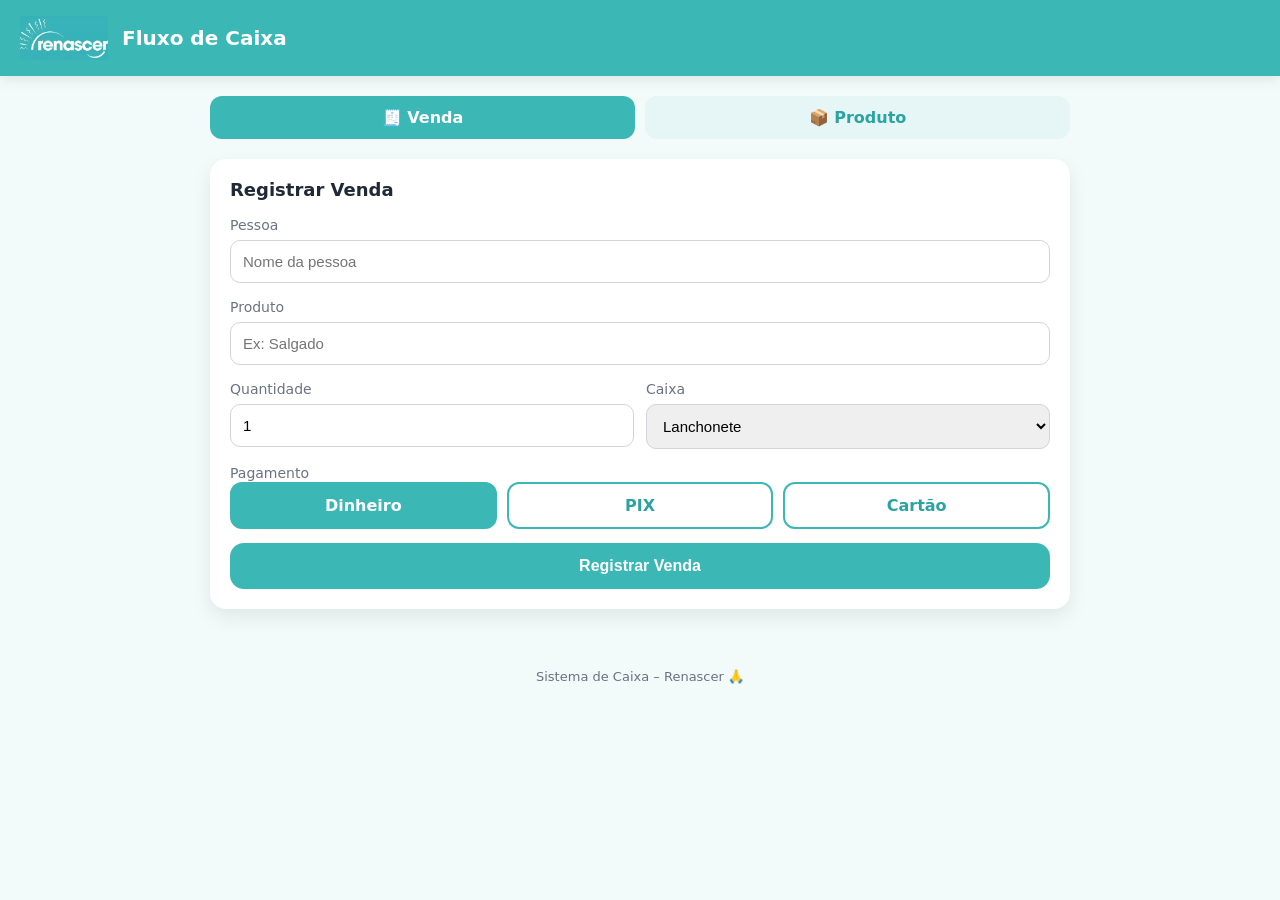
==== FC - Renascer/index.html @ 7f360fbb "Add files via upload" ====
<!DOCTYPE html>
<html lang="pt-BR">
<head>
  <meta charset="UTF-8" />
  <title>Fluxo de Caixa – Renascer</title>
  <meta name="viewport" content="width=device-width, initial-scale=1" />
  <style>
    :root {
      --primary: #3BB7B5;
      --primary-dark: #2aa3a1;
      --bg: #f2fafa;
      --card: #ffffff;
      --text: #1f2937;
      --muted: #6b7280;
    }

    * { box-sizing: border-box; }

    body {
      margin: 0;
      font-family: system-ui, -apple-system, BlinkMacSystemFont, 'Segoe UI', Roboto, Oxygen;
      background: var(--bg);
      color: var(--text);
    }

    header {
      background: var(--primary);
      padding: 16px 20px;
      display: flex;
      align-items: center;
      gap: 14px;
      box-shadow: 0 4px 12px rgba(0,0,0,.08);
    }

    header img {
      height: 44px;
    }

    header h1 {
      font-size: 20px;
      font-weight: 600;
      color: #fff;
      margin: 0;
    }

    main {
      padding: 20px;
      max-width: 900px;
      margin: auto;
    }

    .tabs {
      display: flex;
      gap: 10px;
      margin-bottom: 20px;
    }

    .tab {
      flex: 1;
      padding: 12px;
      text-align: center;
      border-radius: 12px;
      background: #e6f5f5;
      cursor: pointer;
      font-weight: 600;
      color: var(--primary-dark);
    }

    .tab.active {
      background: var(--primary);
      color: #fff;
    }

    .card {
      background: var(--card);
      border-radius: 16px;
      padding: 20px;
      box-shadow: 0 8px 20px rgba(0,0,0,.08);
      margin-bottom: 20px;
      animation: fade .3s ease;
    }

    @keyframes fade {
      from { opacity: 0; transform: translateY(10px); }
      to { opacity: 1; transform: translateY(0); }
    }

    h2 {
      margin-top: 0;
      font-size: 18px;
    }

    label {
      font-size: 14px;
      color: var(--muted);
    }

    input, select {
      width: 100%;
      padding: 12px;
      margin-top: 6px;
      margin-bottom: 14px;
      border-radius: 10px;
      border: 1px solid #d1d5db;
      font-size: 15px;
    }

    .row {
      display: grid;
      grid-template-columns: 1fr 1fr;
      gap: 12px;
    }

    .payments {
      display: flex;
      gap: 10px;
      margin-bottom: 14px;
    }

    .pay {
      flex: 1;
      padding: 12px;
      border-radius: 12px;
      border: 2px solid var(--primary);
      text-align: center;
      cursor: pointer;
      font-weight: 600;
      color: var(--primary-dark);
    }

    .pay.active {
      background: var(--primary);
      color: #fff;
    }

    button {
      width: 100%;
      padding: 14px;
      border-radius: 14px;
      border: none;
      font-size: 16px;
      font-weight: 700;
      background: var(--primary);
      color: #fff;
      cursor: pointer;
    }

    button:hover {
      background: var(--primary-dark);
    }

    footer {
      text-align: center;
      font-size: 13px;
      color: var(--muted);
      padding: 20px 0 10px;
    }
  </style>
</head>
<body>

<header>
  <img src="logo-renascer.png" alt="Renascer" />
  <h1>Fluxo de Caixa</h1>
</header>

<main>
  <div class="tabs">
    <div class="tab active" onclick="mostrar('venda')">🧾 Venda</div>
    <div class="tab" onclick="mostrar('produto')">📦 Produto</div>
  </div>

  <div id="venda" class="card">
    <h2>Registrar Venda</h2>

    <label>Pessoa</label>
    <input id="cliente" placeholder="Nome da pessoa" />

    <label>Produto</label>
    <input id="produtoVenda" placeholder="Ex: Salgado" />

    <div class="row">
      <div>
        <label>Quantidade</label>
        <input id="quantidade" type="number" value="1" />
      </div>
      <div>
        <label>Caixa</label>
        <select id="caixaVenda">
          <option>Lanchonete</option>
          <option>Lojinha</option>
        </select>
      </div>
    </div>

    <label>Pagamento</label>
    <div class="payments">
      <div class="pay active" onclick="pagar(this)">Dinheiro</div>
      <div class="pay" onclick="pagar(this)">PIX</div>
      <div class="pay" onclick="pagar(this)">Cartão</div>
    </div>

    <button onclick="registrarVenda()">Registrar Venda</button>
  </div>

  <div id="produto" class="card" style="display:none">
    <h2>Cadastrar Produto</h2>

    <label>Nome do produto</label>
    <input id="produtoNome" />

    <label>Preço</label>
    <input id="preco" type="number" step="0.01" />

    <label>Caixa</label>
    <select id="caixaProduto">
      <option>Lanchonete</option>
      <option>Lojinha</option>
    </select>

    <button onclick="salvarProduto()">Salvar Produto</button>
  </div>
</main>

<footer>
  Sistema de Caixa – Renascer 🙏
</footer>

<script>
const SCRIPT_URL = "https://script.google.com/macros/s/AKfycbyY90qlGw0-noYrIoKHuF4PZKPoQB2PT9R_OlikwTDAzkTfG_BIjh37UTrWMuvhhGfk/exec";
let pagamentoSelecionado = "Dinheiro";

function mostrar(id) {
  document.getElementById('venda').style.display = id === 'venda' ? 'block' : 'none';
  document.getElementById('produto').style.display = id === 'produto' ? 'block' : 'none';
  document.querySelectorAll('.tab').forEach(t => t.classList.remove('active'));
  event.target.classList.add('active');
}

function pagar(el) {
  document.querySelectorAll('.pay').forEach(p => p.classList.remove('active'));
  el.classList.add('active');
  pagamentoSelecionado = el.innerText;
}

function salvarProduto() {
  enviar({
    tipo: 'produto',
    produto: produtoNome.value,
    preco: preco.value,
    caixa: caixaProduto.value
  });
}

function registrarVenda() {
  enviar({
    tipo: 'venda',
    cliente: cliente.value,
    produto: produtoVenda.value,
    quantidade: quantidade.value,
    pagamento: pagamentoSelecionado,
    caixa: caixaVenda.value,
    data: new Date().toLocaleString()
  });
}

function enviar(data) {
  fetch(SCRIPT_URL, {
    method: 'POST',
    body: JSON.stringify(data)
  }).then(() => alert('Registrado com sucesso!'));
}
</script>

</body>
</html>
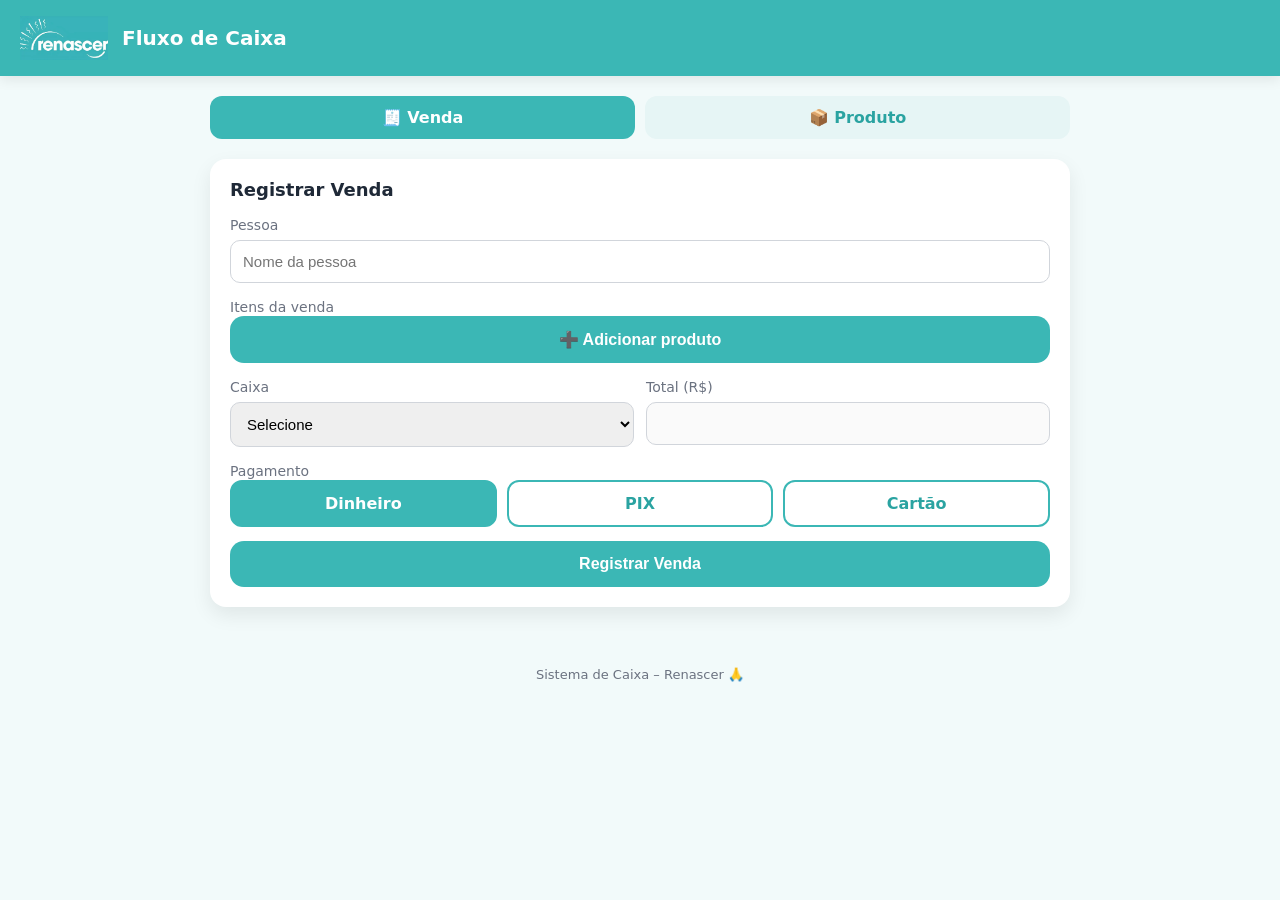
==== commit e30a6485: "feat: implementando select-item" ====
--- a/FC - Renascer/index.html
+++ b/FC - Renascer/index.html
@@ -170,26 +170,28 @@
     <div class="tab" onclick="mostrar('produto')">📦 Produto</div>
   </div>
 
-  <div id="venda" class="card">
+      <div id="venda" class="card">
     <h2>Registrar Venda</h2>
 
     <label>Pessoa</label>
     <input id="cliente" placeholder="Nome da pessoa" />
 
-    <label>Produto</label>
-    <input id="produtoVenda" placeholder="Ex: Salgado" />
-
-    <div class="row">
-      <div>
-        <label>Quantidade</label>
-        <input id="quantidade" type="number" value="1" />
-      </div>
+    <label>Itens da venda</label>
+    <div id="itens"></div>
+    <button type="button" onclick="adicionarItem()">➕ Adicionar produto</button>
+
+    <div class="row" style="margin-top:14px">
       <div>
         <label>Caixa</label>
         <select id="caixaVenda">
+          <option value="">Selecione</option>
           <option>Lanchonete</option>
           <option>Lojinha</option>
         </select>
+      </div>
+      <div>
+        <label>Total (R$)</label>
+        <input id="total" disabled />
       </div>
     </div>
 
@@ -227,8 +229,16 @@
 </footer>
 
 <script>
-const SCRIPT_URL = "https://script.google.com/macros/s/AKfycbyY90qlGw0-noYrIoKHuF4PZKPoQB2PT9R_OlikwTDAzkTfG_BIjh37UTrWMuvhhGfk/exec";
+const SCRIPT_URL = "https://script.google.com/macros/s/AKfycbyYoST6YHqDLksq11dqrRkj9yk8NtA59f5BwMx9_Wbc8mayO14Exo0GO834qL-3qLrGgA/exec";
 let pagamentoSelecionado = "Dinheiro";
+let produtosCadastrados = [];
+let produtosCarregados = false;
+
+async function carregarProdutos() {
+  const res = await fetch(SCRIPT_URL + '?produtos=1');
+  produtosCadastrados = await res.json();
+  produtosCarregados = true;
+}
 
 function mostrar(id) {
   document.getElementById('venda').style.display = id === 'venda' ? 'block' : 'none';
@@ -243,21 +253,82 @@
   pagamentoSelecionado = el.innerText;
 }
 
+function adicionarItem() {
+  if (!produtosCarregados) {
+    alert('Carregando produtos, aguarde um instante...');
+    return;
+  }
+
+  const div = document.createElement('div');
+  div.className = 'row';
+
+  const options = produtosCadastrados.map(p =>
+    `<option value="${p.preco}">${p.produto}</option>`
+  ).join('');
+
+  div.innerHTML = `
+    <select class="produto" onchange="atualizarPreco(this)">
+      <option value="">Produto</option>
+      ${options}
+    </select>
+    <input class="quantidade" type="number" value="1" min="1" />
+    <input class="preco" disabled />
+  `;
+
+  document.getElementById('itens').appendChild(div);
+  div.querySelector('.quantidade').addEventListener('input', calcularTotal);
+}
+
+
+function atualizarPreco(select) {
+  const row = select.parentElement;
+  const preco = select.value;
+  row.querySelector('.preco').value = preco;
+  calcularTotal();
+}
+
+function calcularTotal() {
+  let total = 0;
+  document.querySelectorAll('#itens .row').forEach(row => {
+    const q = row.querySelector('.quantidade').value;
+    const p = row.querySelector('.preco').value;
+    if (q && p) total += q * p;
+  });
+  document.getElementById('total').value = total.toFixed(2);
+}
+
 function salvarProduto() {
-  enviar({
-    tipo: 'produto',
-    produto: produtoNome.value,
-    preco: preco.value,
-    caixa: caixaProduto.value
+  enviar({ tipo: 'produto', produto: produtoNome.value, preco: preco.value, caixa: caixaProduto.value });
+}
+
+function registrarVenda() {
+  if (!cliente.value || !caixaVenda.value) {
+    alert('Preencha todos os campos');
+    return;
+  }
+
+  const itens = [];
+  let valido = true;
+
+  document.querySelectorAll('#itens .row').forEach(row => {
+    const produto = row.querySelector('.produto').selectedOptions[0].text;
+    const quantidade = row.querySelector('.quantidade').value;
+    const preco = row.querySelector('.preco').value;
+
+    if (!produto || !quantidade || !preco) valido = false;
+    itens.push({ produto, quantidade, preco });
   });
-}
-
-function registrarVenda() {
+
+  if (!valido || itens.length === 0) {
+    alert('Complete todos os produtos');
+    return;
+  }
+
   enviar({
     tipo: 'venda',
     cliente: cliente.value,
-    produto: produtoVenda.value,
-    quantidade: quantidade.value,
+    itens: JSON.stringify(itens),
+    total: total.value,
     pagamento: pagamentoSelecionado,
     caixa: caixaVenda.value,
     data: new Date().toLocaleString()
@@ -265,12 +336,12 @@
 }
 
 function enviar(data) {
-  fetch(SCRIPT_URL, {
-    method: 'POST',
-    body: JSON.stringify(data)
-  }).then(() => alert('Registrado com sucesso!'));
-}
+  fetch(SCRIPT_URL, { method: 'POST', body: JSON.stringify(data) })
+    .then(() => alert('Venda registrada com sucesso!'));
+}
+
+carregarProdutos().then(() => adicionarItem());
 </script>
 
 </body>
-</html>+</html>
